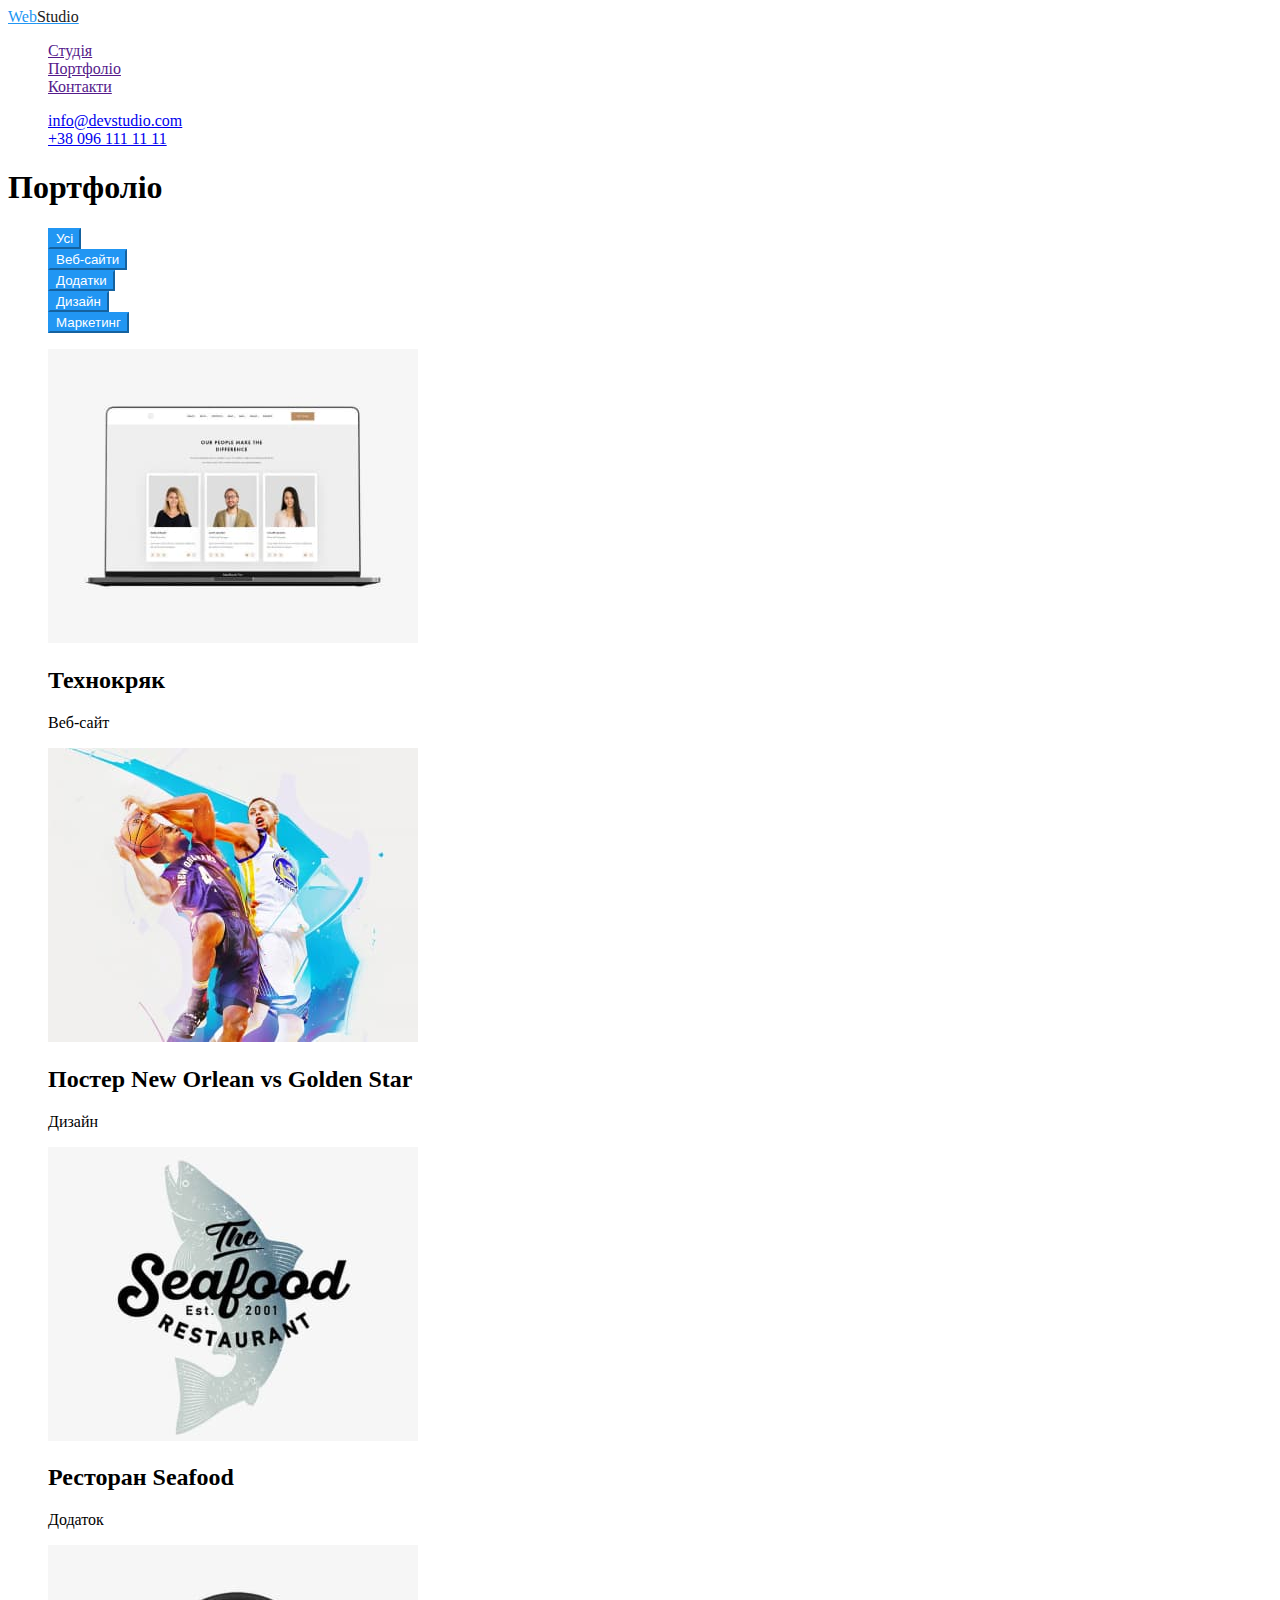
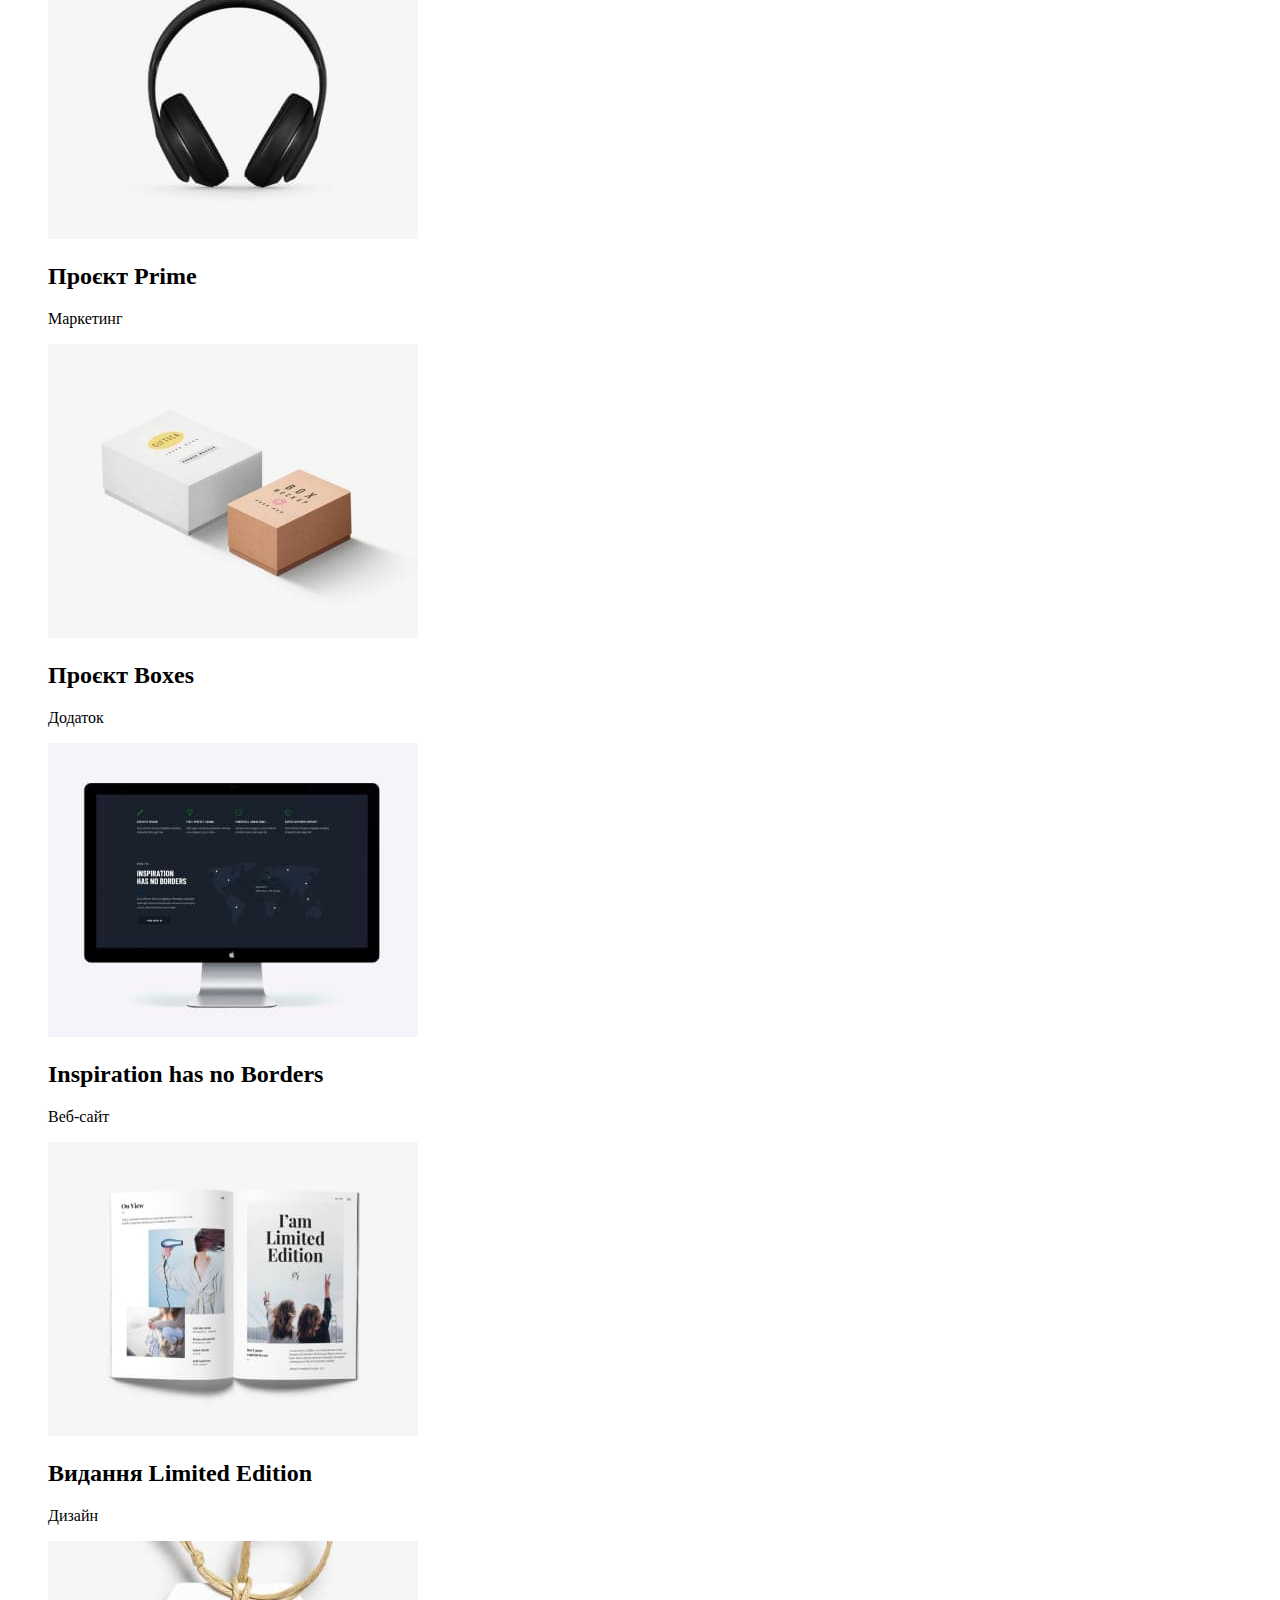
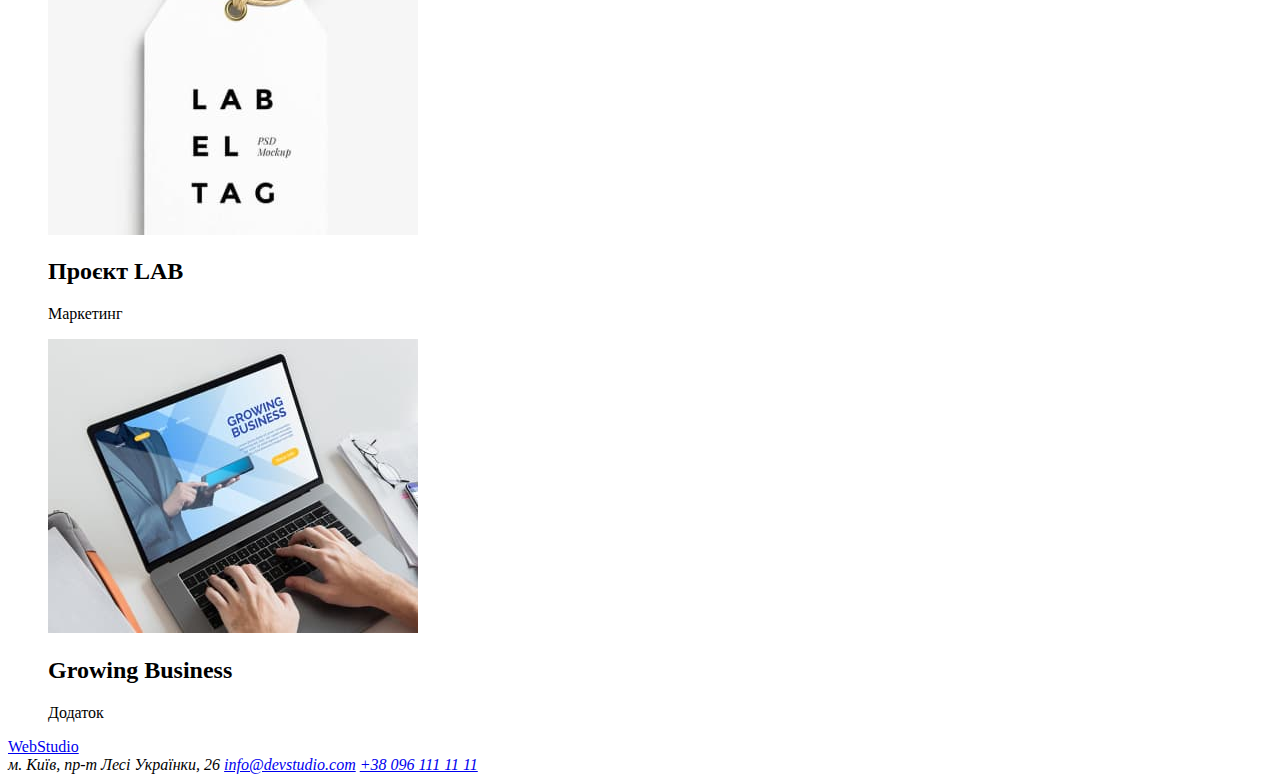
==== portfolio.html @ 874748ce "updata" ====
<!DOCTYPE html>
<html lang="uk">
  <head>
    <meta charset="UTF-8" />
    <meta http-equiv="X-UA-Compatible" content="IE=edge" />
    <meta name="viewport" content="width=device-width, initial-scale=1.0" />
    <title>WebStudio</title>
    <link href="https://fonts.googleapis.com/css2?family=Raleway:wght@700&family=Roboto:wght@400;500;700;900&display=swap" rel="stylesheet">
    <link rel="stylesheet" href="./css/styles.css">
  </head>
  <body>
    <header>
      <nav>
        <a href="/" class="logo"> Web<span class="accent">Studio</span></a>

        <ul class="site-nav">
          <li><a href="">Студія</a></li>
          <li><a href="">Портфоліо</a></li>
          <li><a href="">Контакти</a></li>
        </ul>
      </nav>

      <ul class="coordinates">
        <li><a href="mailto:info@devstudio.com">info@devstudio.com</a></li>
        <li><a href="tel:+380961111111">+38 096 111 11 11</a></li>
      </ul>
    </header>

    <main>
        <h1>Портфоліо</h1>
            <ul>
                <li><button type="button" class="button">Усі</button></li>
                <li><button type="button" class="button">Веб-сайти</button></li>
                <li><button type="button" class="button">Додатки</button></li>
                <li><button type="button" class="button">Дизайн</button></li>
                <li><button type="button" class="button">Маркетинг</button></li>
            </ul>
            <ul>
                <li>
                    <img src="./imeges/img1.jpg" alt="" width="370" />
                    <h2>Технокряк</h2>
                    <p>Веб-сайт</p>
                </li>
                <li>
                    <img src="./imeges/img2.jpg" alt="" width="370" />
                    <h2>Постер New Orlean vs Golden Star</h2>
                    <p>Дизайн</p>
                </li>
                <li>
                    <img src="./imeges/img3.jpg" alt="" width="370" />
                    <h2>Ресторан Seafood</h2>
                    <p>Додаток</p>
                </li>
                <li>
                    <img src="./imeges/img4.jpg" alt="" width="370" />
                    <h2>Проєкт Prime</h2>
                    <p>Маркетинг</p>
                </li>
                <li>
                    <img src="./imeges/img5.jpg" alt="" width="370" />
                    <h2>Проєкт Boxes</h2>
                    <p>Додаток</p>
                </li>
                <li>
                    <img src="./imeges/img6.jpg" alt="" width="370" />
                    <h2>Inspiration has no Borders</h2>
                    <p>Веб-сайт</p>
                </li>
                <li>
                    <img src="./imeges/img7.jpg" alt="" width="370" />
                    <h2>Видання Limited Edition</h2>
                    <p>Дизайн</p>
                </li>
                <li>
                    <img src="./imeges/img8.jpg" alt="" width="370" />
                    <h2>Проєкт LAB</h2>
                    <p>Маркетинг</p>
                </li>
                <li>
                    <img src="./imeges/img9.jpg" alt="" width="370" />
                    <h2>Growing Business</h2>
                    <p>Додаток</p>
                </li>
            </ul>
    </main>

    <footer>
      <a href="/"> WebStudio </a>
      <address>
        м. Київ, пр-т Лесі Українки, 26
        <a href="mailto:info@devstudio.com">info@devstudio.com</a>
        <a href="tel:+380961111111">+38 096 111 11 11</a>
      </address>
    </footer>
  </body>
</html>
---- css/styles.css ----
body {
    background-color: white;
    color: #000000;
    font-family: 'Roboto' sans-serif;
}

.logo {
    color: #2196F3;
}

.accent {
    color: #212121;
}

ul {
    list-style: none;
}

/* Site-nav */

.site-nav :hover, .coordinates :hover,
.site-nav :focus, .coordinates :focus {
color: #2196F3;
}

.button {
   background-color: #2196F3; 
   color: #FFFFFF;
   border-color: #2196F3;
}



/* #212121 */
/* #757575 */
/* #FFFFFF */
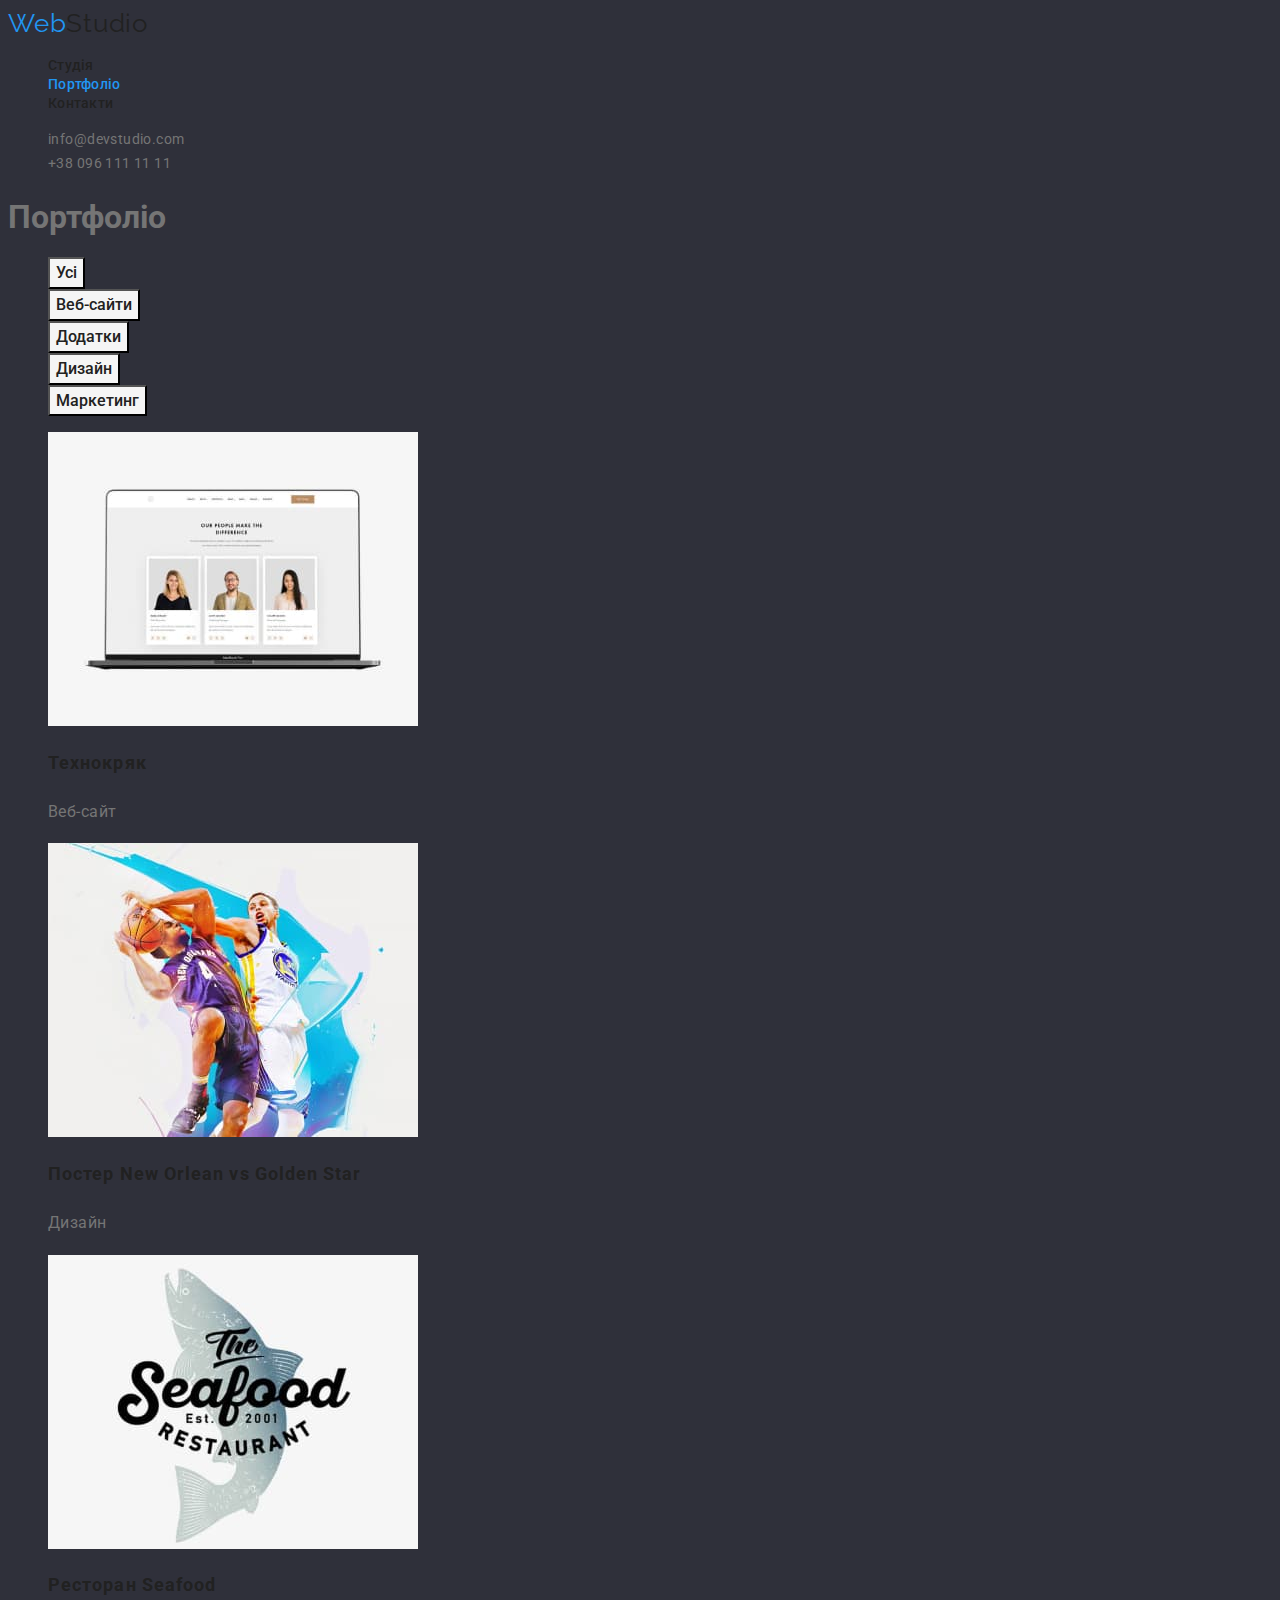
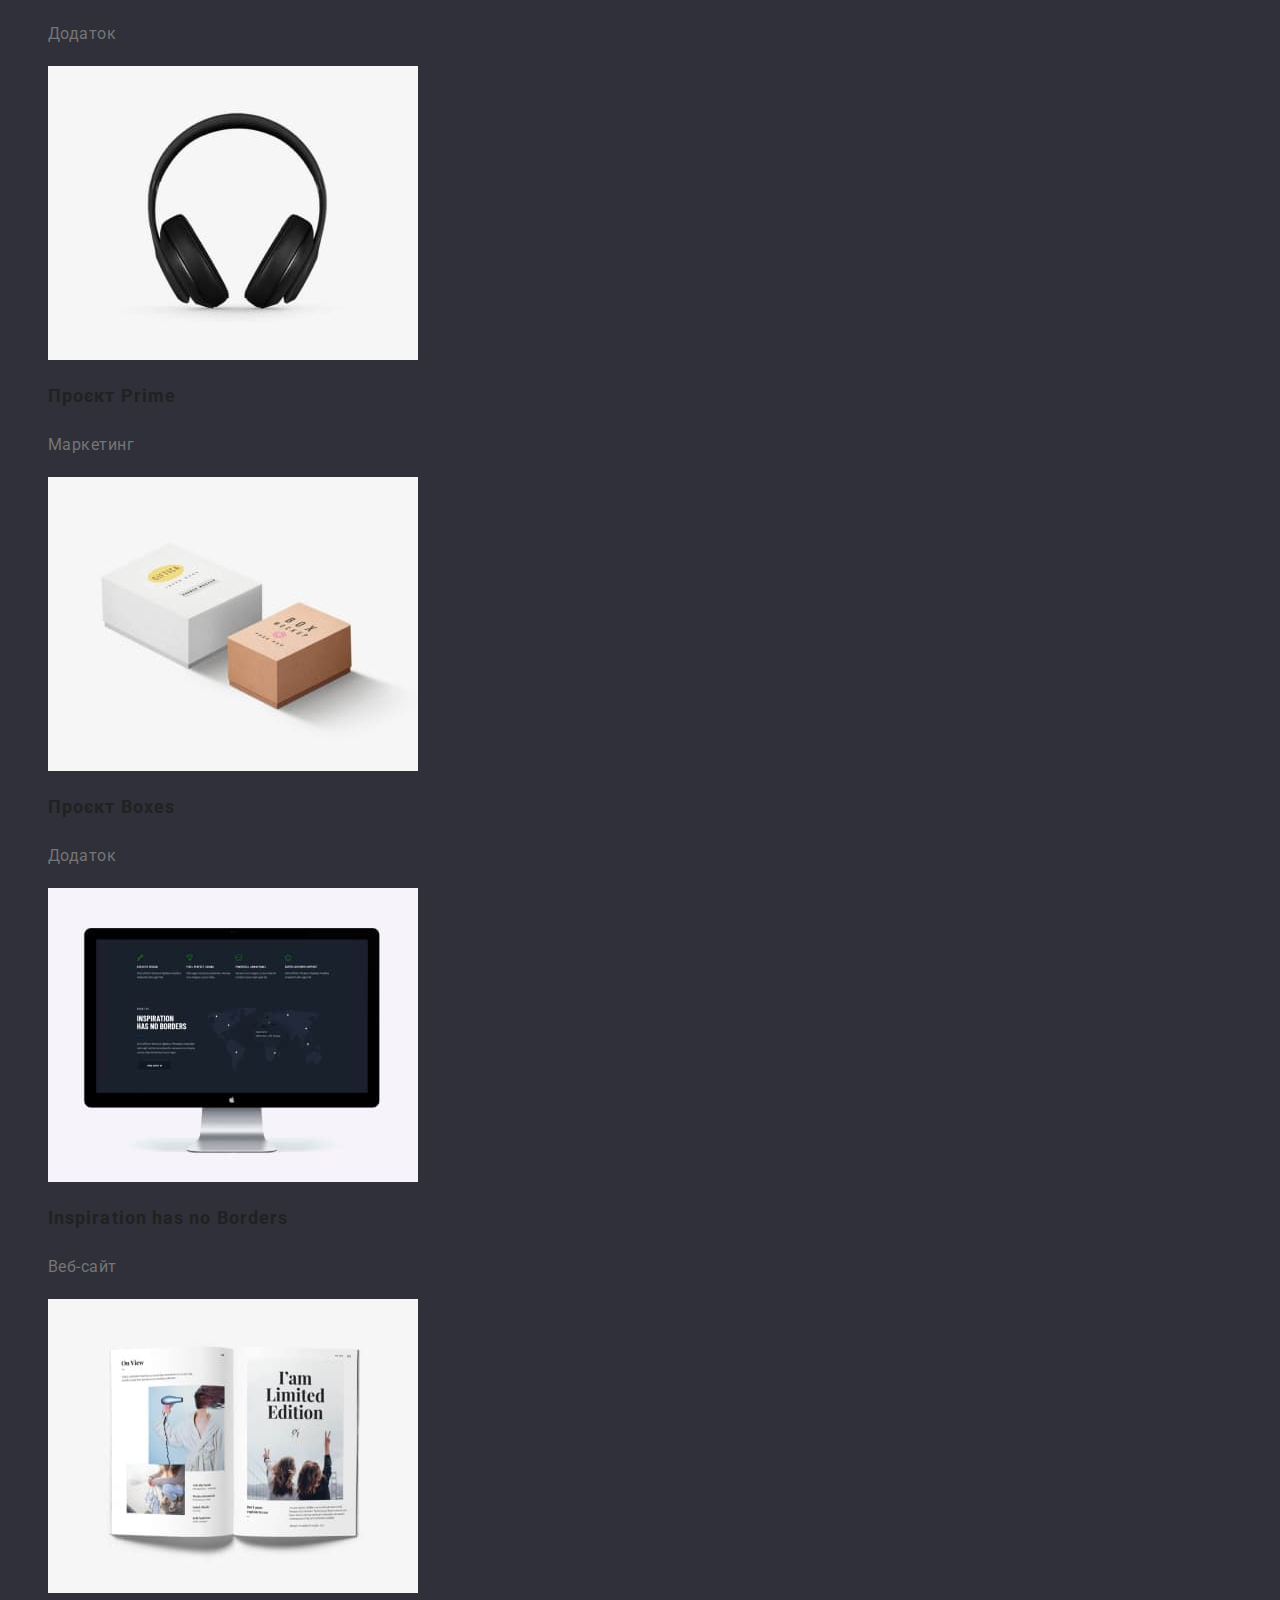
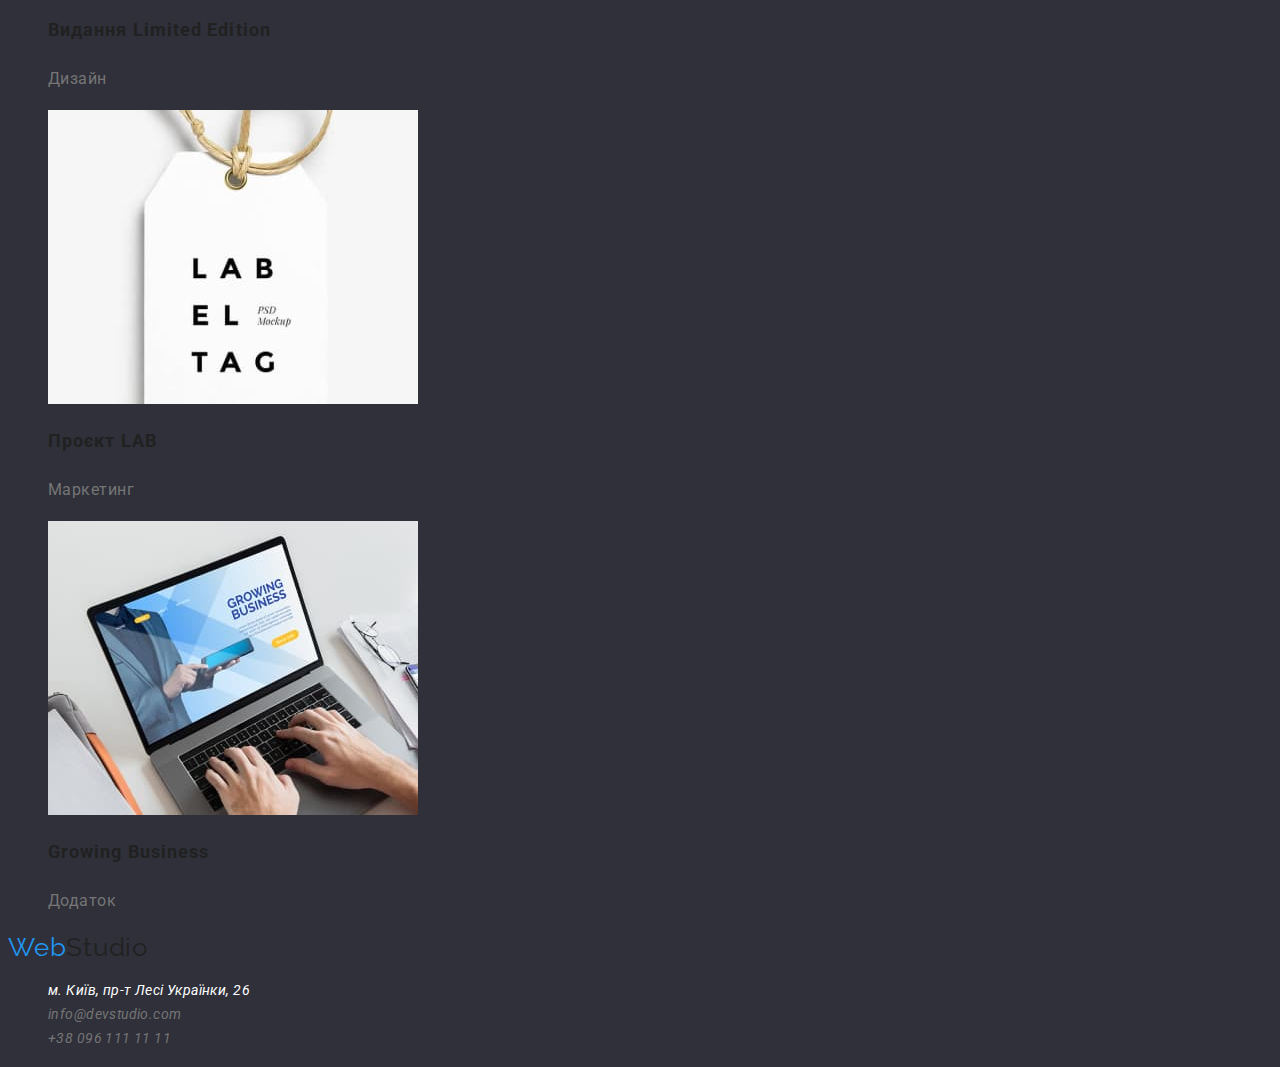
==== commit 42b43fa5: "hw2 done" ====
--- a/portfolio.html
+++ b/portfolio.html
@@ -11,85 +11,87 @@
   <body>
     <header>
       <nav>
-        <a href="/" class="logo"> Web<span class="accent">Studio</span></a>
+        <a href="/" class="logo"> Web<span class="logo-accent">Studio</span></a>
 
         <ul class="site-nav">
-          <li><a href="">Студія</a></li>
-          <li><a href="">Портфоліо</a></li>
-          <li><a href="">Контакти</a></li>
+          <li><a href="./index.html" class="link">Студія</a></li>
+          <li><a href="./portfolio.html" class="link current">Портфоліо</a></li>
+          <li><a href="" class="link">Контакти</a></li>
         </ul>
       </nav>
 
       <ul class="coordinates">
-        <li><a href="mailto:info@devstudio.com">info@devstudio.com</a></li>
-        <li><a href="tel:+380961111111">+38 096 111 11 11</a></li>
+        <li><a href="mailto:info@devstudio.com" class="link">info@devstudio.com</a></li>
+        <li><a href="tel:+380961111111" class="link">+38 096 111 11 11</a></li>
       </ul>
     </header>
 
     <main>
         <h1>Портфоліо</h1>
             <ul>
-                <li><button type="button" class="button">Усі</button></li>
-                <li><button type="button" class="button">Веб-сайти</button></li>
-                <li><button type="button" class="button">Додатки</button></li>
-                <li><button type="button" class="button">Дизайн</button></li>
-                <li><button type="button" class="button">Маркетинг</button></li>
+                <li><button type="button" class="button secondary">Усі</button></li>
+                <li><button type="button" class="button secondary">Веб-сайти</button></li>
+                <li><button type="button" class="button secondary">Додатки</button></li>
+                <li><button type="button" class="button secondary">Дизайн</button></li>
+                <li><button type="button" class="button secondary">Маркетинг</button></li>
             </ul>
             <ul>
                 <li>
-                    <img src="./imeges/img1.jpg" alt="" width="370" />
-                    <h2>Технокряк</h2>
-                    <p>Веб-сайт</p>
+                    <img src="./imeges/img1.jpg" alt="Технокряк" width="370" />
+                    <h2 class="project-title">Технокряк</h2>
+                    <p class="project-text">Веб-сайт</p>
                 </li>
                 <li>
-                    <img src="./imeges/img2.jpg" alt="" width="370" />
-                    <h2>Постер New Orlean vs Golden Star</h2>
-                    <p>Дизайн</p>
+                    <img src="./imeges/img2.jpg" alt="Постер New Orlean vs Golden Star" width="370" />
+                    <h2 class="project-title">Постер New Orlean vs Golden Star</h2>
+                    <p class="project-text">Дизайн</p>
                 </li>
                 <li>
-                    <img src="./imeges/img3.jpg" alt="" width="370" />
-                    <h2>Ресторан Seafood</h2>
-                    <p>Додаток</p>
+                    <img src="./imeges/img3.jpg" alt="Ресторан Seafood" width="370" />
+                    <h2 class="project-title">Ресторан Seafood</h2>
+                    <p class="project-text">Додаток</p>
                 </li>
                 <li>
-                    <img src="./imeges/img4.jpg" alt="" width="370" />
-                    <h2>Проєкт Prime</h2>
-                    <p>Маркетинг</p>
+                    <img src="./imeges/img4.jpg" alt="Проєкт Prime" width="370" />
+                    <h2 class="project-title">Проєкт Prime</h2>
+                    <p class="project-text">Маркетинг</p>
                 </li>
                 <li>
-                    <img src="./imeges/img5.jpg" alt="" width="370" />
-                    <h2>Проєкт Boxes</h2>
-                    <p>Додаток</p>
+                    <img src="./imeges/img5.jpg" alt="Проєкт Boxes" width="370" />
+                    <h2 class="project-title">Проєкт Boxes</h2>
+                    <p class="project-text">Додаток</p>
                 </li>
                 <li>
-                    <img src="./imeges/img6.jpg" alt="" width="370" />
-                    <h2>Inspiration has no Borders</h2>
-                    <p>Веб-сайт</p>
+                    <img src="./imeges/img6.jpg" alt="Inspiration has no Borders" width="370" />
+                    <h2 class="project-title">Inspiration has no Borders</h2>
+                    <p class="project-text">Веб-сайт</p>
                 </li>
                 <li>
-                    <img src="./imeges/img7.jpg" alt="" width="370" />
-                    <h2>Видання Limited Edition</h2>
-                    <p>Дизайн</p>
+                    <img src="./imeges/img7.jpg" alt="Видання Limited Edition" width="370" />
+                    <h2 class="project-title">Видання Limited Edition</h2>
+                    <p class="project-text">Дизайн</p>
                 </li>
                 <li>
-                    <img src="./imeges/img8.jpg" alt="" width="370" />
-                    <h2>Проєкт LAB</h2>
-                    <p>Маркетинг</p>
+                    <img src="./imeges/img8.jpg" alt="Проєкт LAB" width="370" />
+                    <h2 class="project-title">Проєкт LAB</h2>
+                    <p class="project-text">Маркетинг</p>
                 </li>
                 <li>
-                    <img src="./imeges/img9.jpg" alt="" width="370" />
-                    <h2>Growing Business</h2>
-                    <p>Додаток</p>
+                    <img src="./imeges/img9.jpg" alt="Growing Business" width="370" />
+                    <h2 class="project-title">Growing Business</h2>
+                    <p class="project-text">Додаток</p>
                 </li>
             </ul>
     </main>
 
     <footer>
-      <a href="/"> WebStudio </a>
+      <a href="/" class="logo"> Web<span class="logo-accent">Studio</span></a>
       <address>
-        м. Київ, пр-т Лесі Українки, 26
-        <a href="mailto:info@devstudio.com">info@devstudio.com</a>
-        <a href="tel:+380961111111">+38 096 111 11 11</a>
+        <ul class="coordinates">
+          <li class="address">м. Київ, пр-т Лесі Українки, 26</li>
+          <li><a href="mailto:info@devstudio.com" class="link">info@devstudio.com</a></li>
+          <li><a href="tel:+380961111111" class="link">+38 096 111 11 11</a></li>
+        </ul>
       </address>
     </footer>
   </body>
--- a/css/styles.css
+++ b/css/styles.css
@@ -1,36 +1,166 @@
+:root {
+    --header-colour: #FFFFFF;
+    --footer-colour: #2F303A;
+    --title-text-colour: #212121;
+    --primary-text-colour: #757575;
+    --background-colour: #F5F5F5;
+    --accent-colour: #2196F3;
+    --button-colour: #F5F4FA;
+}
+
 body {
-    background-color: white;
-    color: #000000;
-    font-family: 'Roboto' sans-serif;
+    background-color: var(--footer-colour);
+    color: var(--primary-text-colour);
+    font-family: 'Roboto', sans-serif;
 }
 
 .logo {
-    color: #2196F3;
+    color: var(--accent-colour);
+    font-family: 'Raleway', sans-serif;
+    font-size: 26px;
+    line-height: 1.2;
+    letter-spacing: 0.03em;
+    text-decoration: none;
 }
 
-.accent {
-    color: #212121;
+.logo-accent {
+    color: var(--title-text-colour);
 }
 
 ul {
     list-style: none;
 }
 
-/* Site-nav */
+.section-title {
+    color: var(--title-text-colour);
+}
 
-.site-nav :hover, .coordinates :hover,
-.site-nav :focus, .coordinates :focus {
-color: #2196F3;
+.site-nav .link {
+    color: var(--title-text-colour); 
+    font-weight: 500;
+    font-size: 14px;
+    line-height: 1.14;
+    letter-spacing: 0.02em;
+    text-decoration: none;
+}
+
+.site-nav .link:hover, .site-nav .link:focus {
+    color: var(--accent-colour); 
+}
+
+.site-nav .link.current {
+    color: var(--accent-colour);
+}
+
+.coordinates .link {
+    color: var(--primary-text-colour);
+    text-decoration: none; 
+}
+
+.coordinates .link:hover, .coordinates .link:focus {
+    color: var(--accent-colour);
+    font-weight: 500;
+    font-size: 14px;
+    line-height: 1.14;
+    letter-spacing: 0.02em;  
+}
+
+.coordinates > li {
+    color: var(--header-colour);
+    font-size: 14px;
+    line-height: 1.71;
+    letter-spacing: 0.03em;
+}
+
+.hero-title {
+    color: var(--header-colour);
+    font-weight: 900;
+    font-size: 44px;
+    line-height: 1.36;
+    text-align: center;
+    letter-spacing: 0.06em;
 }
 
 .button {
-   background-color: #2196F3; 
-   color: #FFFFFF;
-   border-color: #2196F3;
+   color: var(--title-text-colour);
+   background-color: var(--button-colour); 
+   font-family: inherit;
 }
 
+.button.primary {
+    color: var(--header-colour);
+    background-color: var(--accent-colour);
+    font-weight: 700;
+    font-size: 16px;
+    line-height: 1.87;
+}
 
+.button.secondary {
+    color: var(--title-text-colour);
+    background-color: var(--background-colour);
+    font-weight: 500;
+    font-size: 16px;
+    line-height: 1.62;
+}
 
-/* #212121 */
-/* #757575 */
-/* #FFFFFF */+.button.secondary:hover, .button.secondary:focus {
+    color: var(--header-colour);
+    background-color:var(--accent-colour)
+}
+
+.section-adv .section-title {
+    font-weight: 700;
+    font-size: 14px;
+    line-height: 1.14;
+    letter-spacing: 0.03em;
+}
+
+.section-adv .section-text {
+    font-size: 14px;
+    line-height: 1.71;
+    letter-spacing: 0.03em;
+}
+
+.section-works .section-title {
+    font-weight: 700;
+    font-size: 36px;
+    line-height: 1.17;
+    text-align: center;
+    letter-spacing: 0.03em;
+}
+
+.section-team .section-title {
+    font-weight: 700;
+    font-size: 36px;
+    line-height: 1.17;
+    text-align: center;
+    letter-spacing: 0.03em;
+}
+
+.section-team .team {
+    color: var(--title-text-colour);
+    font-weight: 500;
+    font-size: 16px;
+    line-height: 1.19;
+    letter-spacing: 0.03em;
+}
+
+.section-team .prof {
+    font-size: 16px;
+    line-height: 1.19;
+    letter-spacing: 0.03em;
+}
+
+.project-title {
+    color: var(--title-text-colour);
+    font-weight: 700;
+    font-size: 18px;
+    line-height: 2;
+    letter-spacing: 0.06em;
+}
+
+.project-text {
+    font-size: 16px;
+    line-height: 1.88;
+    letter-spacing: 0.03em;
+}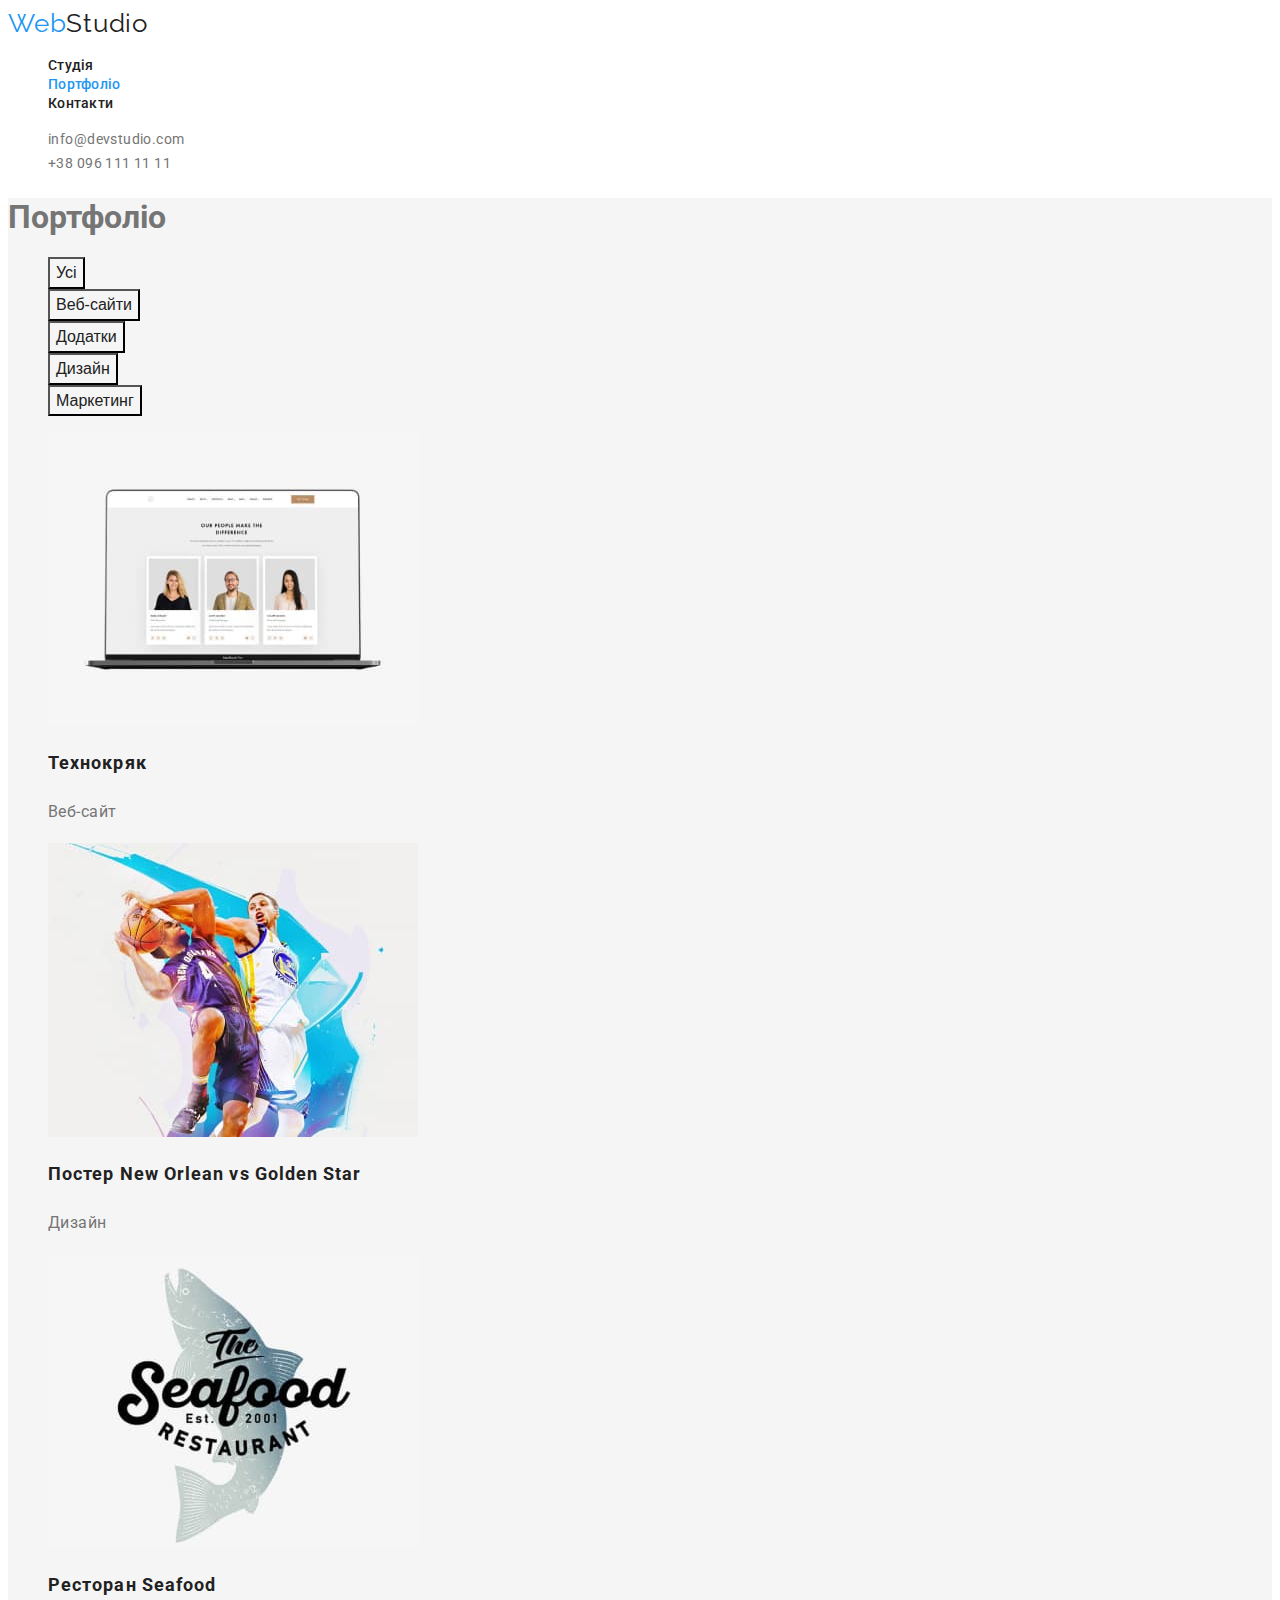
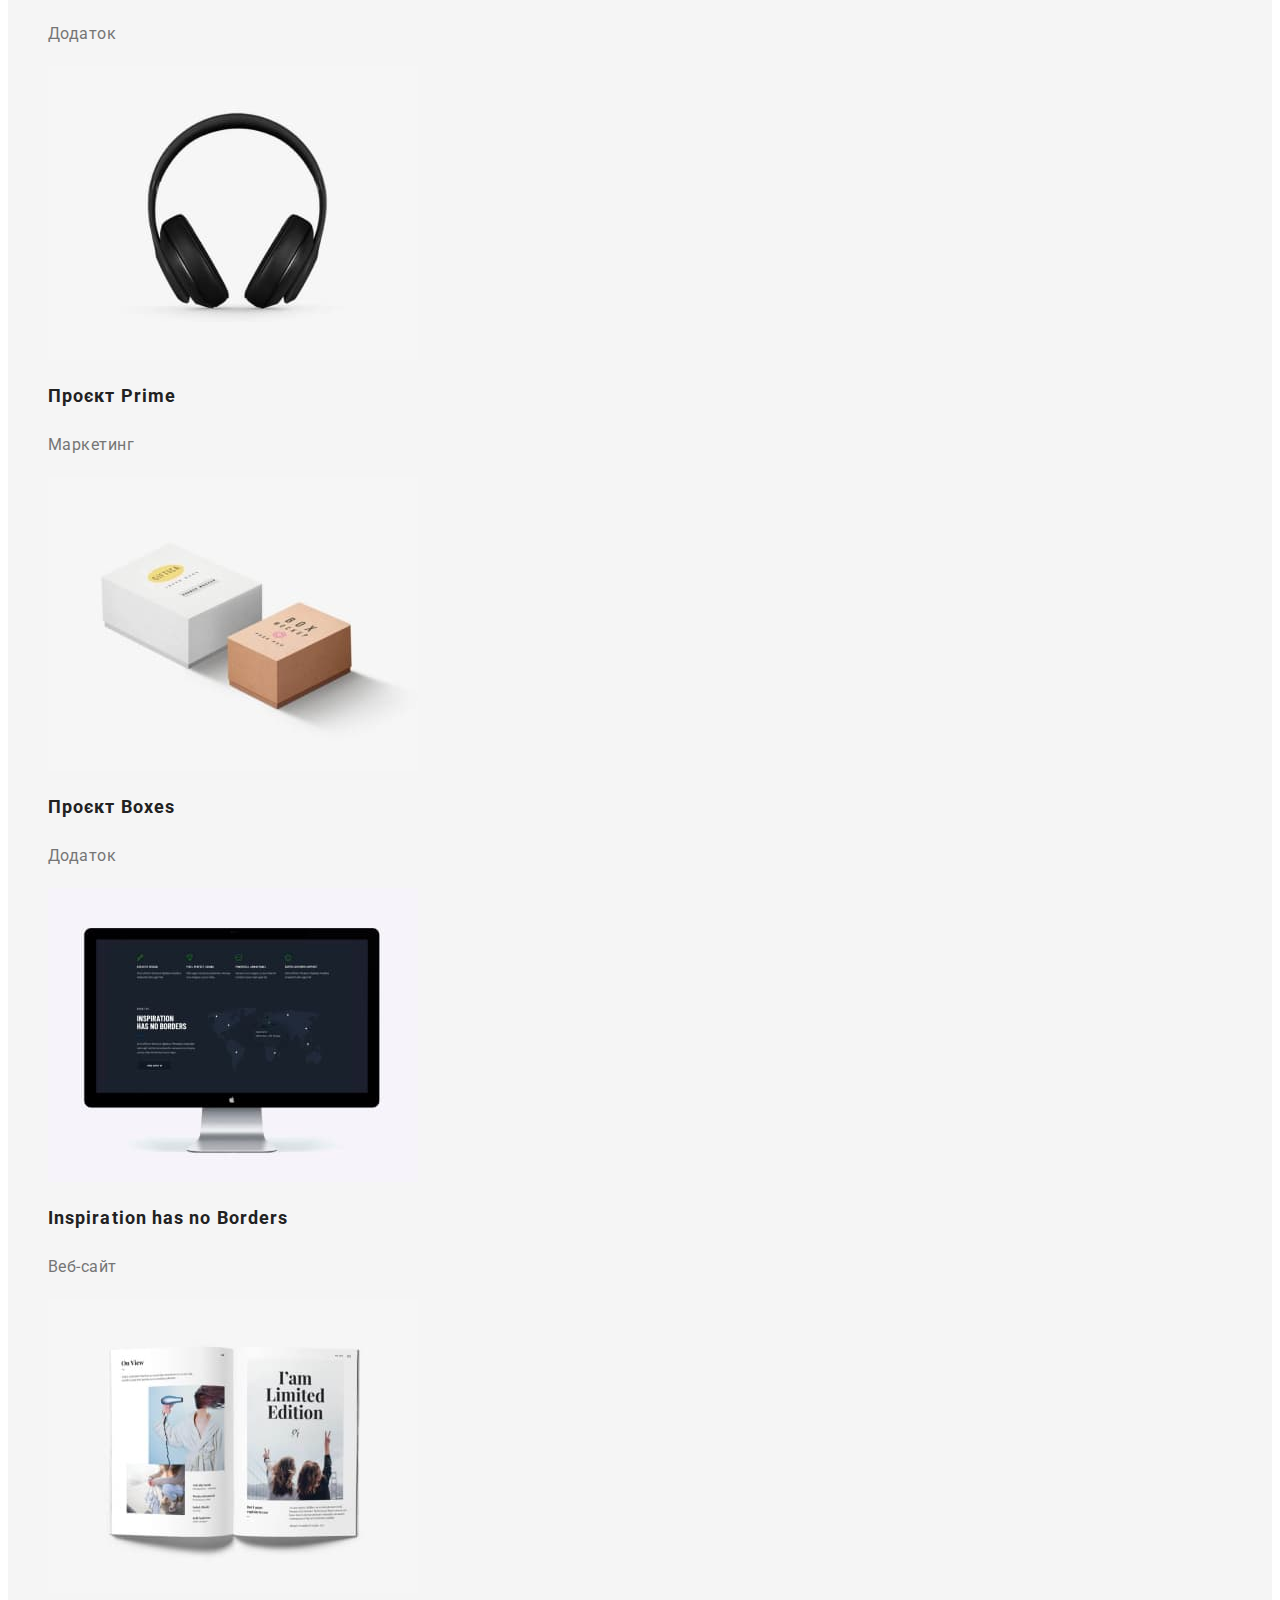
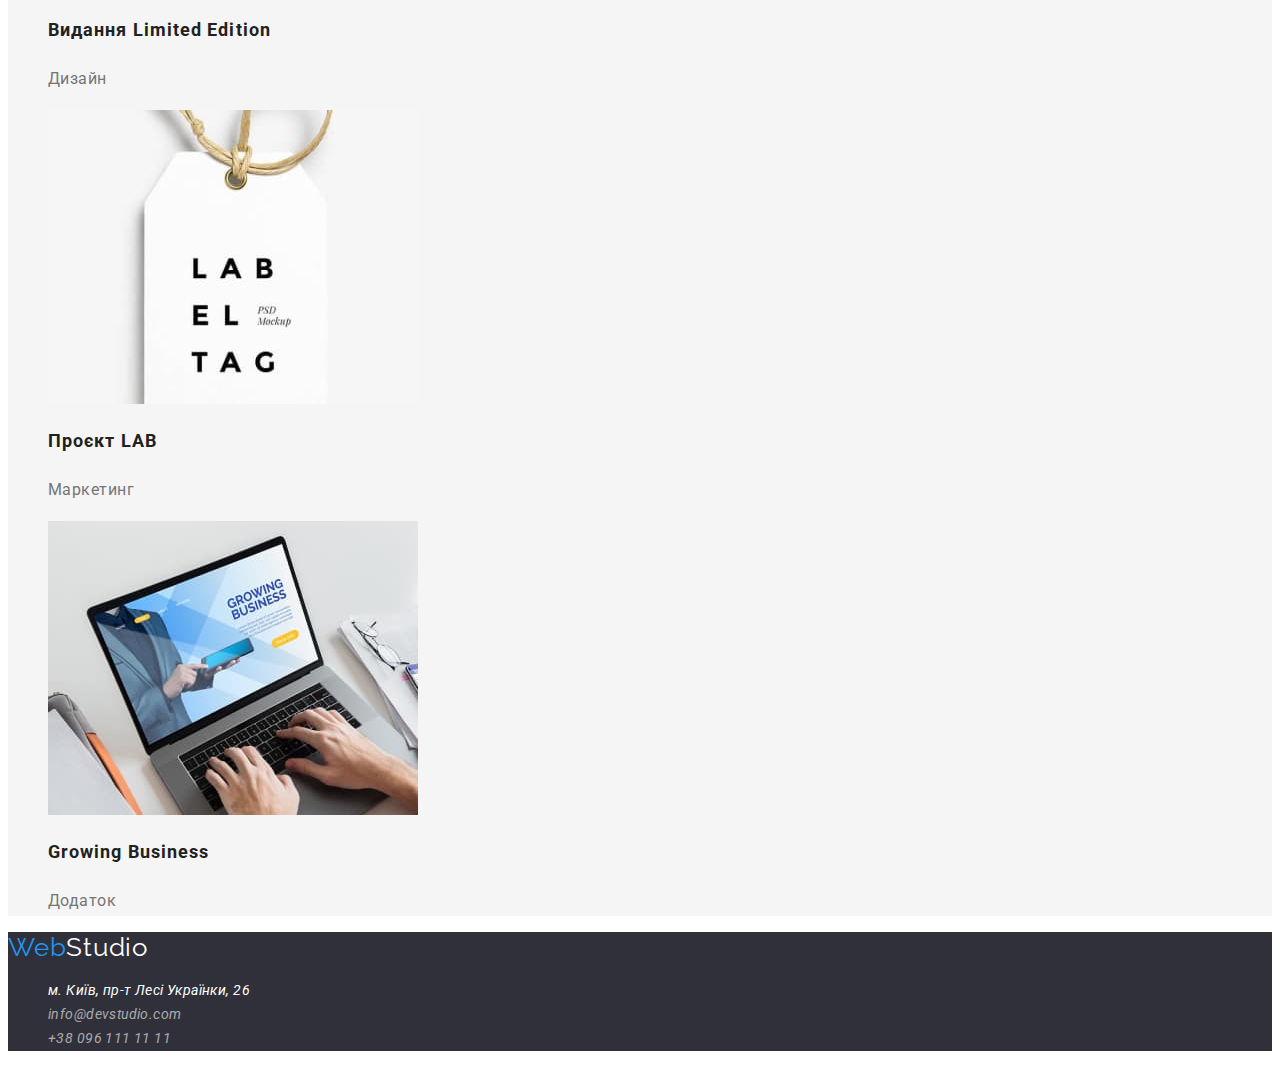
==== commit daa7b580: "hw2 fix" ====
--- a/portfolio.html
+++ b/portfolio.html
@@ -11,7 +11,7 @@
   <body>
     <header>
       <nav>
-        <a href="/" class="logo"> Web<span class="logo-accent">Studio</span></a>
+        <a href="/" class="logo"> Web<span class="header-accent">Studio</span></a>
 
         <ul class="site-nav">
           <li><a href="./index.html" class="link">Студія</a></li>
@@ -27,65 +27,85 @@
     </header>
 
     <main>
+      <section class="portfolio">
         <h1>Портфоліо</h1>
             <ul>
-                <li><button type="button" class="button secondary">Усі</button></li>
-                <li><button type="button" class="button secondary">Веб-сайти</button></li>
-                <li><button type="button" class="button secondary">Додатки</button></li>
-                <li><button type="button" class="button secondary">Дизайн</button></li>
-                <li><button type="button" class="button secondary">Маркетинг</button></li>
+                <li><button type="button" class="button-secondary">Усі</button></li>
+                <li><button type="button" class="button-secondary">Веб-сайти</button></li>
+                <li><button type="button" class="button-secondary">Додатки</button></li>
+                <li><button type="button" class="button-secondary">Дизайн</button></li>
+                <li><button type="button" class="button-secondary">Маркетинг</button></li>
             </ul>
             <ul>
                 <li>
+                  <a href="" class="link">
                     <img src="./imeges/img1.jpg" alt="Технокряк" width="370" />
-                    <h2 class="project-title">Технокряк</h2>
-                    <p class="project-text">Веб-сайт</p>
+                    <h2 class="portfolio-title">Технокряк</h2>
+                    <p class="portfolio-text">Веб-сайт</p>
+                  </a>
                 </li>
                 <li>
+                  <a href="" class="link">
                     <img src="./imeges/img2.jpg" alt="Постер New Orlean vs Golden Star" width="370" />
-                    <h2 class="project-title">Постер New Orlean vs Golden Star</h2>
-                    <p class="project-text">Дизайн</p>
+                    <h2 class="portfolio-title">Постер New Orlean vs Golden Star</h2>
+                    <p class="portfolio-text">Дизайн</p>
+                  </a>
                 </li>
                 <li>
+                  <a href="" class="link">
                     <img src="./imeges/img3.jpg" alt="Ресторан Seafood" width="370" />
-                    <h2 class="project-title">Ресторан Seafood</h2>
-                    <p class="project-text">Додаток</p>
+                    <h2 class="portfolio-title">Ресторан Seafood</h2>
+                    <p class="portfolio-text">Додаток</p>
+                  </a>
                 </li>
                 <li>
+                  <a href="" class="link">
                     <img src="./imeges/img4.jpg" alt="Проєкт Prime" width="370" />
-                    <h2 class="project-title">Проєкт Prime</h2>
-                    <p class="project-text">Маркетинг</p>
+                    <h2 class="portfolio-title">Проєкт Prime</h2>
+                    <p class="portfolio-text">Маркетинг</p>
+                  </a>
                 </li>
                 <li>
+                  <a href="" class="link">
                     <img src="./imeges/img5.jpg" alt="Проєкт Boxes" width="370" />
-                    <h2 class="project-title">Проєкт Boxes</h2>
-                    <p class="project-text">Додаток</p>
+                    <h2 class="portfolio-title">Проєкт Boxes</h2>
+                    <p class="portfolio-text">Додаток</p>
+                  </a>
                 </li>
                 <li>
+                  <a href="" class="link">
                     <img src="./imeges/img6.jpg" alt="Inspiration has no Borders" width="370" />
-                    <h2 class="project-title">Inspiration has no Borders</h2>
-                    <p class="project-text">Веб-сайт</p>
+                    <h2 class="portfolio-title">Inspiration has no Borders</h2>
+                    <p class="portfolio-text">Веб-сайт</p>
+                  </a>
                 </li>
                 <li>
+                  <a href="" class="link">
                     <img src="./imeges/img7.jpg" alt="Видання Limited Edition" width="370" />
-                    <h2 class="project-title">Видання Limited Edition</h2>
-                    <p class="project-text">Дизайн</p>
+                    <h2 class="portfolio-title">Видання Limited Edition</h2>
+                    <p class="portfolio-text">Дизайн</p>
+                  </a>
                 </li>
                 <li>
+                  <a href="" class="link">
                     <img src="./imeges/img8.jpg" alt="Проєкт LAB" width="370" />
-                    <h2 class="project-title">Проєкт LAB</h2>
-                    <p class="project-text">Маркетинг</p>
+                    <h2 class="portfolio-title">Проєкт LAB</h2>
+                    <p class="portfolio-text">Маркетинг</p>
+                  </a>
                 </li>
                 <li>
+                  <a href="" class="link">
                     <img src="./imeges/img9.jpg" alt="Growing Business" width="370" />
-                    <h2 class="project-title">Growing Business</h2>
-                    <p class="project-text">Додаток</p>
+                    <h2 class="portfolio-title">Growing Business</h2>
+                    <p class="portfolio-text">Додаток</p>
+                  </a>
                 </li>
             </ul>
+      </section>
     </main>
 
-    <footer>
-      <a href="/" class="logo"> Web<span class="logo-accent">Studio</span></a>
+    <footer class="footer">
+      <a href="/" class="logo"> Web<span class="footer-accent">Studio</span></a>
       <address>
         <ul class="coordinates">
           <li class="address">м. Київ, пр-т Лесі Українки, 26</li>
--- a/css/styles.css
+++ b/css/styles.css
@@ -9,7 +9,7 @@
 }
 
 body {
-    background-color: var(--footer-colour);
+    background-color: var(--header-colour);
     color: var(--primary-text-colour);
     font-family: 'Roboto', sans-serif;
 }
@@ -23,8 +23,28 @@
     text-decoration: none;
 }
 
-.logo-accent {
-    color: var(--title-text-colour);
+.header-accent {
+    color: var(--title-text-colour);
+}
+
+.footer {
+    background-color: var(--footer-colour);
+}
+
+.footer-accent {
+    color: var(--header-colour);
+}
+
+.footer .coordinates .link {
+    color: rgba(255, 255, 255, 0.6);
+}
+
+.hero {
+    background-color: var(--footer-colour)
+}
+
+a {
+    text-decoration: none;
 }
 
 ul {
@@ -87,27 +107,34 @@
    font-family: inherit;
 }
 
-.button.primary {
+.button-primary {
     color: var(--header-colour);
     background-color: var(--accent-colour);
     font-weight: 700;
     font-size: 16px;
     line-height: 1.87;
-}
-
-.button.secondary {
+    cursor: pointer;
+}
+
+.button-secondary {
     color: var(--title-text-colour);
     background-color: var(--background-colour);
     font-weight: 500;
     font-size: 16px;
     line-height: 1.62;
-}
-
-.button.secondary:hover, .button.secondary:focus {
+    cursor: pointer;
+}
+
+.button-primary:hover, .button-primary:focus,
+.button-secondary:hover, .button-secondary:focus {
     color: var(--header-colour);
     background-color:var(--accent-colour)
 }
 
+.section-adv {
+    background-color:var(--background-colour) ;
+}
+
 .section-adv .section-title {
     font-weight: 700;
     font-size: 14px;
@@ -119,6 +146,10 @@
     font-size: 14px;
     line-height: 1.71;
     letter-spacing: 0.03em;
+}
+
+.section-works {
+    background-color:var(--background-colour) ;
 }
 
 .section-works .section-title {
@@ -129,6 +160,10 @@
     letter-spacing: 0.03em;
 }
 
+.section-team {
+    background-color:var(--button-colour) ;
+}
+
 .section-team .section-title {
     font-weight: 700;
     font-size: 36px;
@@ -151,7 +186,11 @@
     letter-spacing: 0.03em;
 }
 
-.project-title {
+.portfolio {
+    background-color:var(--background-colour) ;
+}
+
+.portfolio-title {
     color: var(--title-text-colour);
     font-weight: 700;
     font-size: 18px;
@@ -159,7 +198,8 @@
     letter-spacing: 0.06em;
 }
 
-.project-text {
+.portfolio-text {
+    color: var(--primary-text-colour);
     font-size: 16px;
     line-height: 1.88;
     letter-spacing: 0.03em;
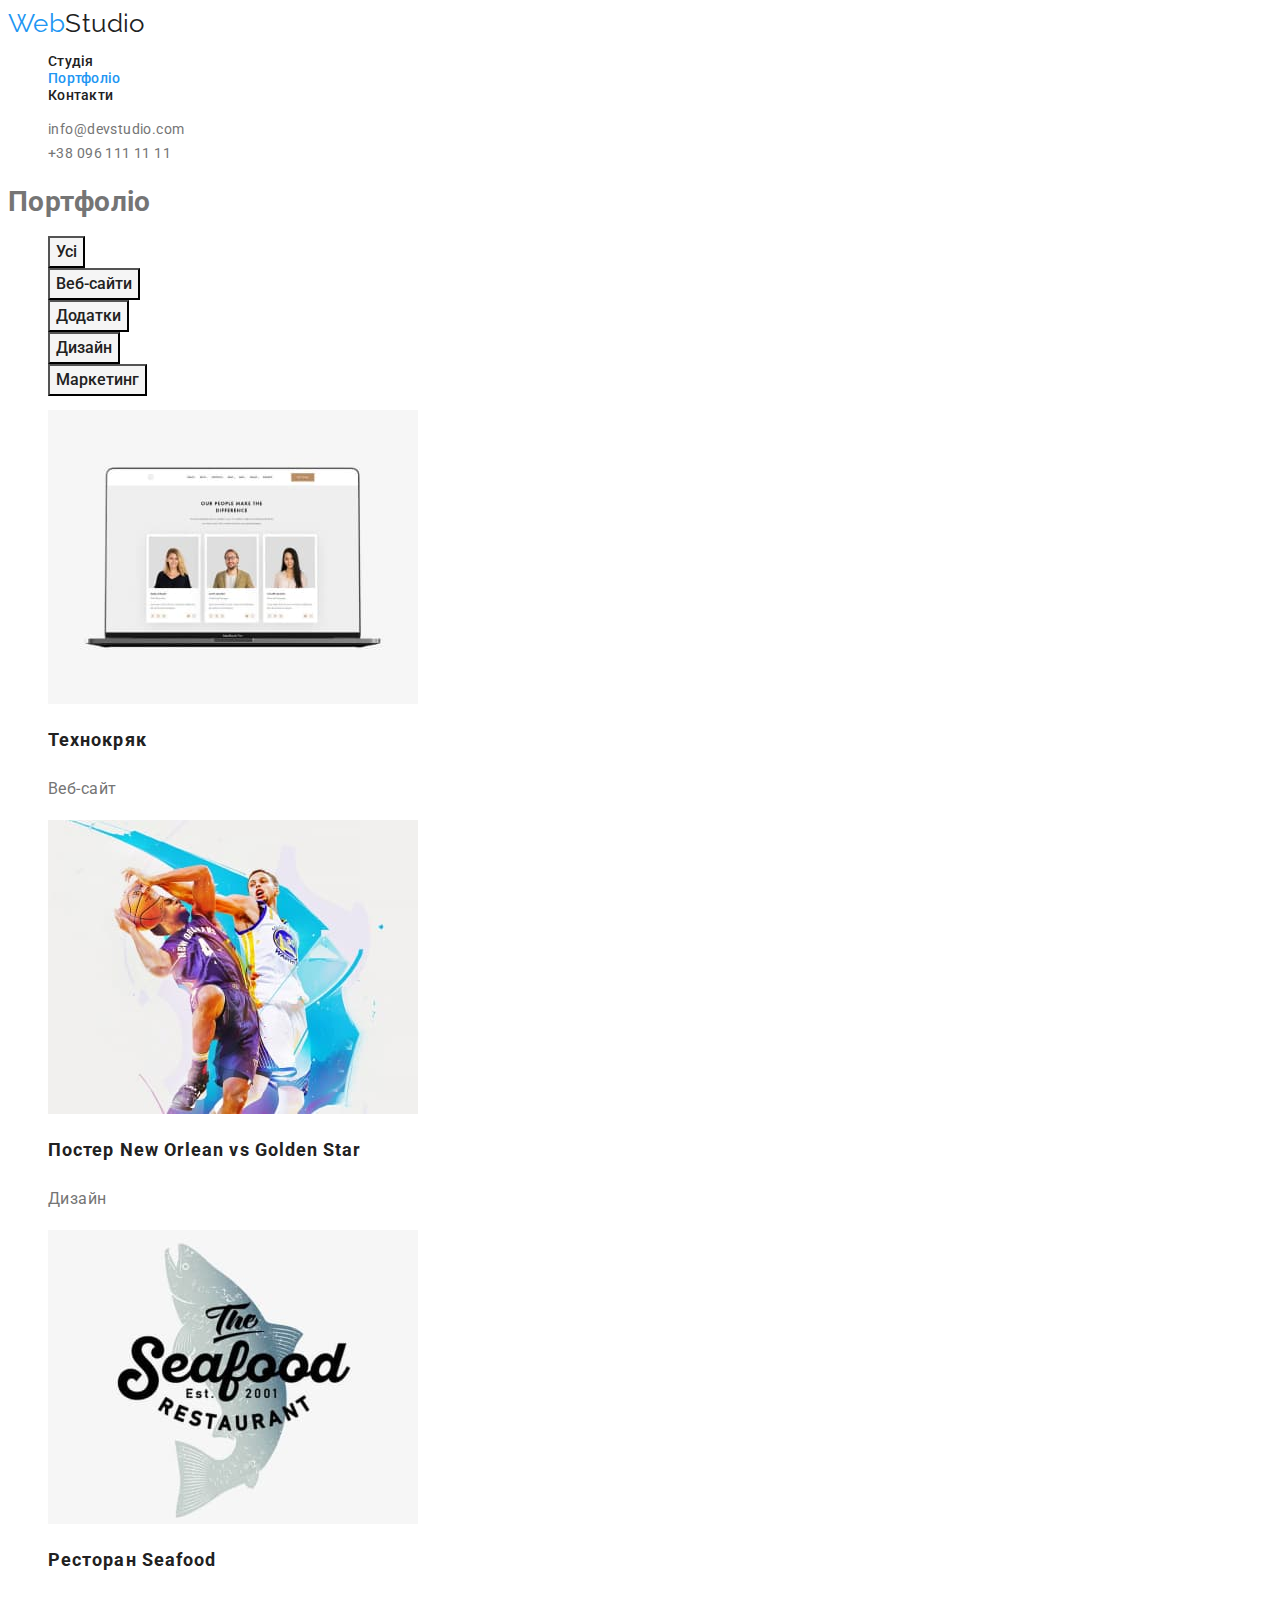
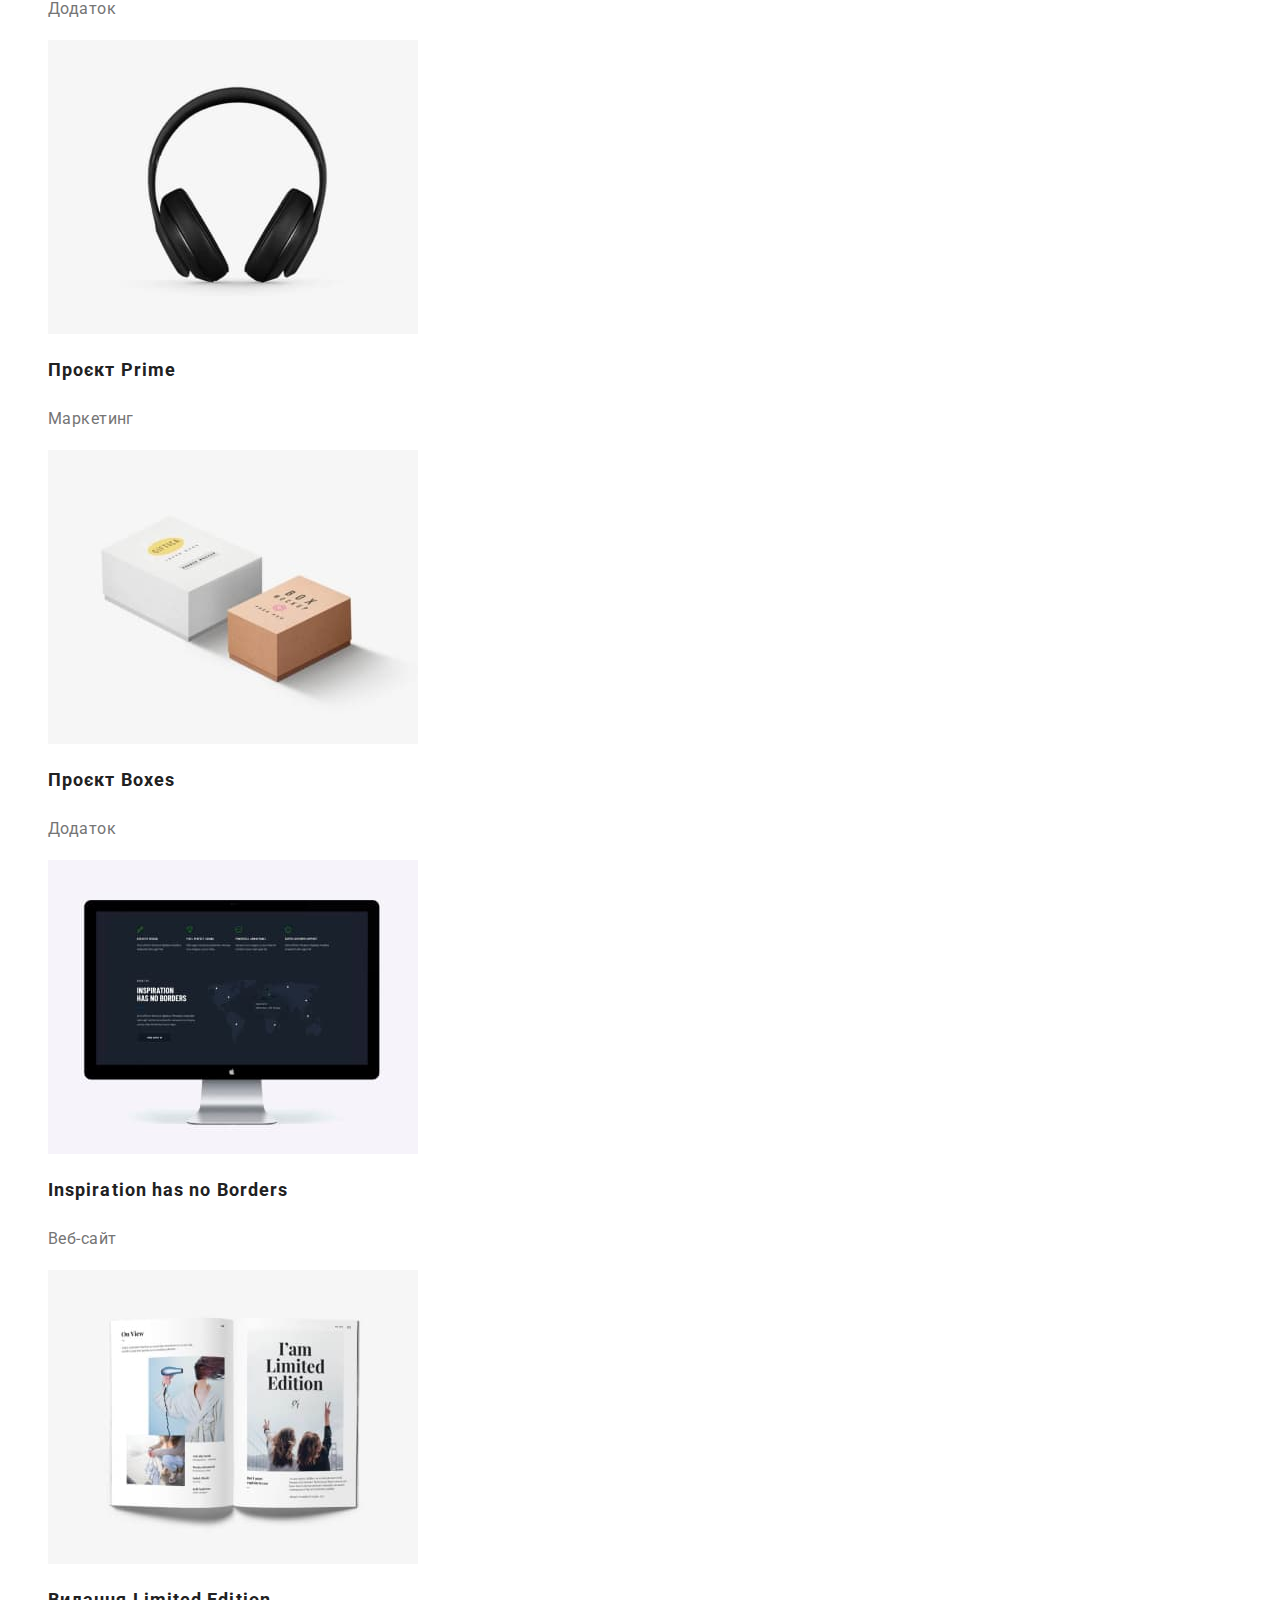
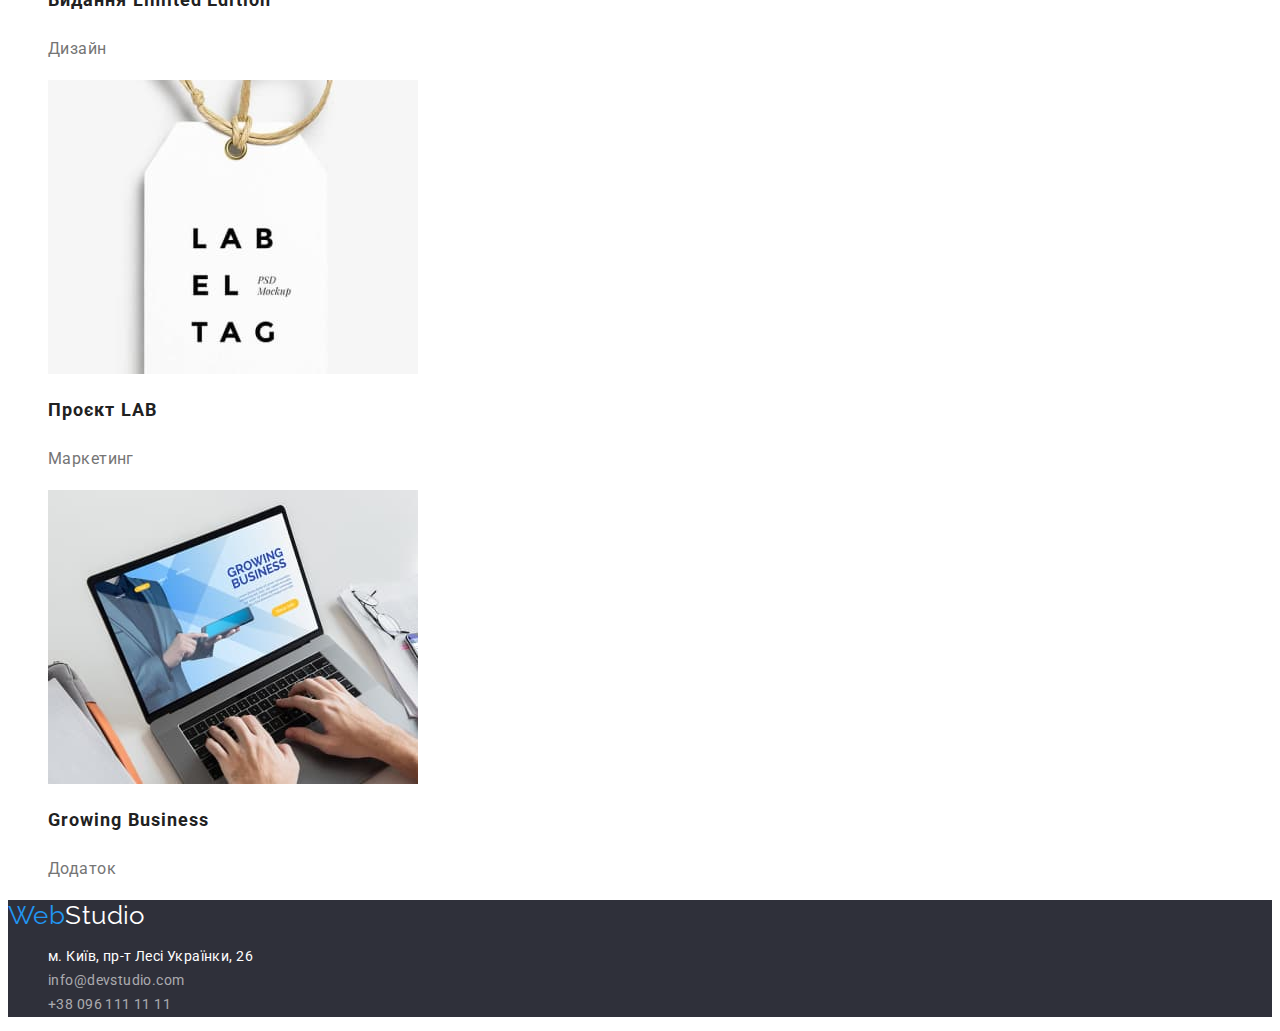
==== commit f162abdb: "hw2 fix" ====
--- a/portfolio.html
+++ b/portfolio.html
@@ -5,13 +5,18 @@
     <meta http-equiv="X-UA-Compatible" content="IE=edge" />
     <meta name="viewport" content="width=device-width, initial-scale=1.0" />
     <title>WebStudio</title>
-    <link href="https://fonts.googleapis.com/css2?family=Raleway:wght@700&family=Roboto:wght@400;500;700;900&display=swap" rel="stylesheet">
-    <link rel="stylesheet" href="./css/styles.css">
+    <link
+      href="https://fonts.googleapis.com/css2?family=Raleway:wght@700&family=Roboto:wght@400;500;700;900&display=swap"
+      rel="stylesheet"
+    />
+    <link rel="stylesheet" href="./css/styles.css" />
   </head>
   <body>
     <header>
       <nav>
-        <a href="/" class="logo"> Web<span class="header-accent">Studio</span></a>
+        <a href="/" class="logo">
+          Web<span class="header-accent">Studio</span></a
+        >
 
         <ul class="site-nav">
           <li><a href="./index.html" class="link">Студія</a></li>
@@ -21,7 +26,11 @@
       </nav>
 
       <ul class="coordinates">
-        <li><a href="mailto:info@devstudio.com" class="link">info@devstudio.com</a></li>
+        <li>
+          <a href="mailto:info@devstudio.com" class="link"
+            >info@devstudio.com</a
+          >
+        </li>
         <li><a href="tel:+380961111111" class="link">+38 096 111 11 11</a></li>
       </ul>
     </header>
@@ -29,78 +38,100 @@
     <main>
       <section class="portfolio">
         <h1>Портфоліо</h1>
-            <ul>
-                <li><button type="button" class="button-secondary">Усі</button></li>
-                <li><button type="button" class="button-secondary">Веб-сайти</button></li>
-                <li><button type="button" class="button-secondary">Додатки</button></li>
-                <li><button type="button" class="button-secondary">Дизайн</button></li>
-                <li><button type="button" class="button-secondary">Маркетинг</button></li>
-            </ul>
-            <ul>
-                <li>
-                  <a href="" class="link">
-                    <img src="./imeges/img1.jpg" alt="Технокряк" width="370" />
-                    <h2 class="portfolio-title">Технокряк</h2>
-                    <p class="portfolio-text">Веб-сайт</p>
-                  </a>
-                </li>
-                <li>
-                  <a href="" class="link">
-                    <img src="./imeges/img2.jpg" alt="Постер New Orlean vs Golden Star" width="370" />
-                    <h2 class="portfolio-title">Постер New Orlean vs Golden Star</h2>
-                    <p class="portfolio-text">Дизайн</p>
-                  </a>
-                </li>
-                <li>
-                  <a href="" class="link">
-                    <img src="./imeges/img3.jpg" alt="Ресторан Seafood" width="370" />
-                    <h2 class="portfolio-title">Ресторан Seafood</h2>
-                    <p class="portfolio-text">Додаток</p>
-                  </a>
-                </li>
-                <li>
-                  <a href="" class="link">
-                    <img src="./imeges/img4.jpg" alt="Проєкт Prime" width="370" />
-                    <h2 class="portfolio-title">Проєкт Prime</h2>
-                    <p class="portfolio-text">Маркетинг</p>
-                  </a>
-                </li>
-                <li>
-                  <a href="" class="link">
-                    <img src="./imeges/img5.jpg" alt="Проєкт Boxes" width="370" />
-                    <h2 class="portfolio-title">Проєкт Boxes</h2>
-                    <p class="portfolio-text">Додаток</p>
-                  </a>
-                </li>
-                <li>
-                  <a href="" class="link">
-                    <img src="./imeges/img6.jpg" alt="Inspiration has no Borders" width="370" />
-                    <h2 class="portfolio-title">Inspiration has no Borders</h2>
-                    <p class="portfolio-text">Веб-сайт</p>
-                  </a>
-                </li>
-                <li>
-                  <a href="" class="link">
-                    <img src="./imeges/img7.jpg" alt="Видання Limited Edition" width="370" />
-                    <h2 class="portfolio-title">Видання Limited Edition</h2>
-                    <p class="portfolio-text">Дизайн</p>
-                  </a>
-                </li>
-                <li>
-                  <a href="" class="link">
-                    <img src="./imeges/img8.jpg" alt="Проєкт LAB" width="370" />
-                    <h2 class="portfolio-title">Проєкт LAB</h2>
-                    <p class="portfolio-text">Маркетинг</p>
-                  </a>
-                </li>
-                <li>
-                  <a href="" class="link">
-                    <img src="./imeges/img9.jpg" alt="Growing Business" width="370" />
-                    <h2 class="portfolio-title">Growing Business</h2>
-                    <p class="portfolio-text">Додаток</p>
-                  </a>
-                </li>
-            </ul>
+        <ul>
+          <li>
+            <button type="button" class="button-secondary">Усі</button>
+          </li>
+          <li>
+            <button type="button" class="button-secondary">Веб-сайти</button>
+          </li>
+          <li>
+            <button type="button" class="button-secondary">Додатки</button>
+          </li>
+          <li>
+            <button type="button" class="button-secondary">Дизайн</button>
+          </li>
+          <li>
+            <button type="button" class="button-secondary">Маркетинг</button>
+          </li>
+        </ul>
+        <ul>
+          <li>
+            <a href="" class="link">
+              <img src="./imeges/img1.jpg" alt="Технокряк" width="370" />
+              <h2 class="portfolio-title">Технокряк</h2>
+              <p class="portfolio-text">Веб-сайт</p>
+            </a>
+          </li>
+          <li>
+            <a href="" class="link">
+              <img
+                src="./imeges/img2.jpg"
+                alt="Постер New Orlean vs Golden Star"
+                width="370"
+              />
+              <h2 class="portfolio-title">Постер New Orlean vs Golden Star</h2>
+              <p class="portfolio-text">Дизайн</p>
+            </a>
+          </li>
+          <li>
+            <a href="" class="link">
+              <img src="./imeges/img3.jpg" alt="Ресторан Seafood" width="370" />
+              <h2 class="portfolio-title">Ресторан Seafood</h2>
+              <p class="portfolio-text">Додаток</p>
+            </a>
+          </li>
+          <li>
+            <a href="" class="link">
+              <img src="./imeges/img4.jpg" alt="Проєкт Prime" width="370" />
+              <h2 class="portfolio-title">Проєкт Prime</h2>
+              <p class="portfolio-text">Маркетинг</p>
+            </a>
+          </li>
+          <li>
+            <a href="" class="link">
+              <img src="./imeges/img5.jpg" alt="Проєкт Boxes" width="370" />
+              <h2 class="portfolio-title">Проєкт Boxes</h2>
+              <p class="portfolio-text">Додаток</p>
+            </a>
+          </li>
+          <li>
+            <a href="" class="link">
+              <img
+                src="./imeges/img6.jpg"
+                alt="Inspiration has no Borders"
+                width="370"
+              />
+              <h2 class="portfolio-title">Inspiration has no Borders</h2>
+              <p class="portfolio-text">Веб-сайт</p>
+            </a>
+          </li>
+          <li>
+            <a href="" class="link">
+              <img
+                src="./imeges/img7.jpg"
+                alt="Видання Limited Edition"
+                width="370"
+              />
+              <h2 class="portfolio-title">Видання Limited Edition</h2>
+              <p class="portfolio-text">Дизайн</p>
+            </a>
+          </li>
+          <li>
+            <a href="" class="link">
+              <img src="./imeges/img8.jpg" alt="Проєкт LAB" width="370" />
+              <h2 class="portfolio-title">Проєкт LAB</h2>
+              <p class="portfolio-text">Маркетинг</p>
+            </a>
+          </li>
+          <li>
+            <a href="" class="link">
+              <img src="./imeges/img9.jpg" alt="Growing Business" width="370" />
+              <h2 class="portfolio-title">Growing Business</h2>
+              <p class="portfolio-text">Додаток</p>
+            </a>
+          </li>
+        </ul>
       </section>
     </main>
 
@@ -109,8 +140,14 @@
       <address>
         <ul class="coordinates">
           <li class="address">м. Київ, пр-т Лесі Українки, 26</li>
-          <li><a href="mailto:info@devstudio.com" class="link">info@devstudio.com</a></li>
-          <li><a href="tel:+380961111111" class="link">+38 096 111 11 11</a></li>
+          <li>
+            <a href="mailto:info@devstudio.com" class="link"
+              >info@devstudio.com</a
+            >
+          </li>
+          <li>
+            <a href="tel:+380961111111" class="link">+38 096 111 11 11</a>
+          </li>
         </ul>
       </address>
     </footer>
--- a/css/styles.css
+++ b/css/styles.css
@@ -1,206 +1,194 @@
 :root {
-    --header-colour: #FFFFFF;
-    --footer-colour: #2F303A;
-    --title-text-colour: #212121;
-    --primary-text-colour: #757575;
-    --background-colour: #F5F5F5;
-    --accent-colour: #2196F3;
-    --button-colour: #F5F4FA;
+  --header-colour: #ffffff;
+  --footer-colour: #2f303a;
+  --title-text-colour: #212121;
+  --primary-text-colour: #757575;
+  --background-colour: #f5f5f5;
+  --accent-colour: #2196f3;
+  --button-colour: #f5f4fa;
 }
 
 body {
-    background-color: var(--header-colour);
-    color: var(--primary-text-colour);
-    font-family: 'Roboto', sans-serif;
+  background-color: var(--header-colour);
+  color: var(--primary-text-colour);
+  font-family: "Roboto", sans-serif;
+  font-size: 14px;
+  letter-spacing: 0.03em;
 }
 
 .logo {
-    color: var(--accent-colour);
-    font-family: 'Raleway', sans-serif;
-    font-size: 26px;
-    line-height: 1.2;
-    letter-spacing: 0.03em;
-    text-decoration: none;
+  color: var(--accent-colour);
+  font-family: "Raleway", sans-serif;
+  font-size: 26px;
+  line-height: 1.2;
+  text-decoration: none;
 }
 
 .header-accent {
-    color: var(--title-text-colour);
+  color: var(--title-text-colour);
 }
 
 .footer {
-    background-color: var(--footer-colour);
+  background-color: var(--footer-colour);
 }
 
 .footer-accent {
-    color: var(--header-colour);
+  color: var(--header-colour);
+}
+
+.footer .coordinates {
+  font-style: normal;
 }
 
 .footer .coordinates .link {
-    color: rgba(255, 255, 255, 0.6);
+  color: rgba(255, 255, 255, 0.6);
 }
 
 .hero {
-    background-color: var(--footer-colour)
+  background-color: var(--footer-colour);
 }
 
 a {
-    text-decoration: none;
+  text-decoration: none;
 }
 
 ul {
-    list-style: none;
+  list-style: none;
 }
 
 .section-title {
-    color: var(--title-text-colour);
+  color: var(--title-text-colour);
 }
 
 .site-nav .link {
-    color: var(--title-text-colour); 
-    font-weight: 500;
-    font-size: 14px;
-    line-height: 1.14;
-    letter-spacing: 0.02em;
-    text-decoration: none;
+  color: var(--title-text-colour);
+  font-weight: 500;
+  font-size: 14px;
+  line-height: 1.14;
+  letter-spacing: 0.02em;
+  text-decoration: none;
 }
 
-.site-nav .link:hover, .site-nav .link:focus {
-    color: var(--accent-colour); 
+.site-nav .link:hover,
+.site-nav .link:focus {
+  color: var(--accent-colour);
 }
 
 .site-nav .link.current {
-    color: var(--accent-colour);
+  color: var(--accent-colour);
 }
 
 .coordinates .link {
-    color: var(--primary-text-colour);
-    text-decoration: none; 
+  color: var(--primary-text-colour);
+  text-decoration: none;
 }
 
-.coordinates .link:hover, .coordinates .link:focus {
-    color: var(--accent-colour);
-    font-weight: 500;
-    font-size: 14px;
-    line-height: 1.14;
-    letter-spacing: 0.02em;  
+.coordinates .link:hover,
+.coordinates .link:focus {
+  color: var(--accent-colour);
+  font-weight: 500;
+  font-size: 14px;
+  line-height: 1.14;
+  letter-spacing: 0.02em;
 }
 
 .coordinates > li {
-    color: var(--header-colour);
-    font-size: 14px;
-    line-height: 1.71;
-    letter-spacing: 0.03em;
+  color: var(--header-colour);
+  font-size: 14px;
+  line-height: 1.71;
+  letter-spacing: 0.03em;
 }
 
 .hero-title {
-    color: var(--header-colour);
-    font-weight: 900;
-    font-size: 44px;
-    line-height: 1.36;
-    text-align: center;
-    letter-spacing: 0.06em;
-}
-
-.button {
-   color: var(--title-text-colour);
-   background-color: var(--button-colour); 
-   font-family: inherit;
+  color: var(--header-colour);
+  font-weight: 900;
+  font-size: 44px;
+  line-height: 1.36;
+  text-align: center;
+  letter-spacing: 0.06em;
 }
 
 .button-primary {
-    color: var(--header-colour);
-    background-color: var(--accent-colour);
-    font-weight: 700;
-    font-size: 16px;
-    line-height: 1.87;
-    cursor: pointer;
+  color: var(--header-colour);
+  background-color: var(--accent-colour);
+  font-family: "Roboto", sans-serif;
+  font-weight: 700;
+  font-size: 16px;
+  line-height: 1.87;
+  cursor: pointer;
 }
 
 .button-secondary {
-    color: var(--title-text-colour);
-    background-color: var(--background-colour);
-    font-weight: 500;
-    font-size: 16px;
-    line-height: 1.62;
-    cursor: pointer;
+  color: var(--title-text-colour);
+  background-color: var(--background-colour);
+  font-family: "Roboto", sans-serif;
+  font-weight: 500;
+  font-size: 16px;
+  line-height: 1.62;
+  cursor: pointer;
 }
 
-.button-primary:hover, .button-primary:focus,
-.button-secondary:hover, .button-secondary:focus {
-    color: var(--header-colour);
-    background-color:var(--accent-colour)
-}
-
-.section-adv {
-    background-color:var(--background-colour) ;
+.button-primary:hover,
+.button-primary:focus,
+.button-secondary:hover,
+.button-secondary:focus {
+  color: var(--header-colour);
+  background-color: var(--accent-colour);
 }
 
 .section-adv .section-title {
-    font-weight: 700;
-    font-size: 14px;
-    line-height: 1.14;
-    letter-spacing: 0.03em;
+  font-weight: 700;
+  line-height: 1.14;
 }
 
 .section-adv .section-text {
-    font-size: 14px;
-    line-height: 1.71;
-    letter-spacing: 0.03em;
-}
-
-.section-works {
-    background-color:var(--background-colour) ;
+  line-height: 1.71;
 }
 
 .section-works .section-title {
-    font-weight: 700;
-    font-size: 36px;
-    line-height: 1.17;
-    text-align: center;
-    letter-spacing: 0.03em;
+  font-weight: 700;
+  font-size: 36px;
+  line-height: 1.17;
+  text-align: center;
 }
 
 .section-team {
-    background-color:var(--button-colour) ;
+  background-color: var(--button-colour);
 }
 
 .section-team .section-title {
-    font-weight: 700;
-    font-size: 36px;
-    line-height: 1.17;
-    text-align: center;
-    letter-spacing: 0.03em;
+  font-weight: 700;
+  font-size: 36px;
+  line-height: 1.17;
+  text-align: center;
 }
 
 .section-team .team {
-    color: var(--title-text-colour);
-    font-weight: 500;
-    font-size: 16px;
-    line-height: 1.19;
-    letter-spacing: 0.03em;
+  color: var(--title-text-colour);
+  font-weight: 500;
+  font-size: 16px;
+  line-height: 1.19;
 }
 
 .section-team .prof {
-    font-size: 16px;
-    line-height: 1.19;
-    letter-spacing: 0.03em;
+  font-size: 16px;
+  line-height: 1.19;
 }
 
 .portfolio {
-    background-color:var(--background-colour) ;
+  background-color: var(--header-colour);
 }
 
 .portfolio-title {
-    color: var(--title-text-colour);
-    font-weight: 700;
-    font-size: 18px;
-    line-height: 2;
-    letter-spacing: 0.06em;
+  color: var(--title-text-colour);
+  font-weight: 700;
+  font-size: 18px;
+  line-height: 2;
+  letter-spacing: 0.06em;
 }
 
 .portfolio-text {
-    color: var(--primary-text-colour);
-    font-size: 16px;
-    line-height: 1.88;
-    letter-spacing: 0.03em;
-}+  color: var(--primary-text-colour);
+  font-size: 16px;
+  line-height: 1.88;
+}
